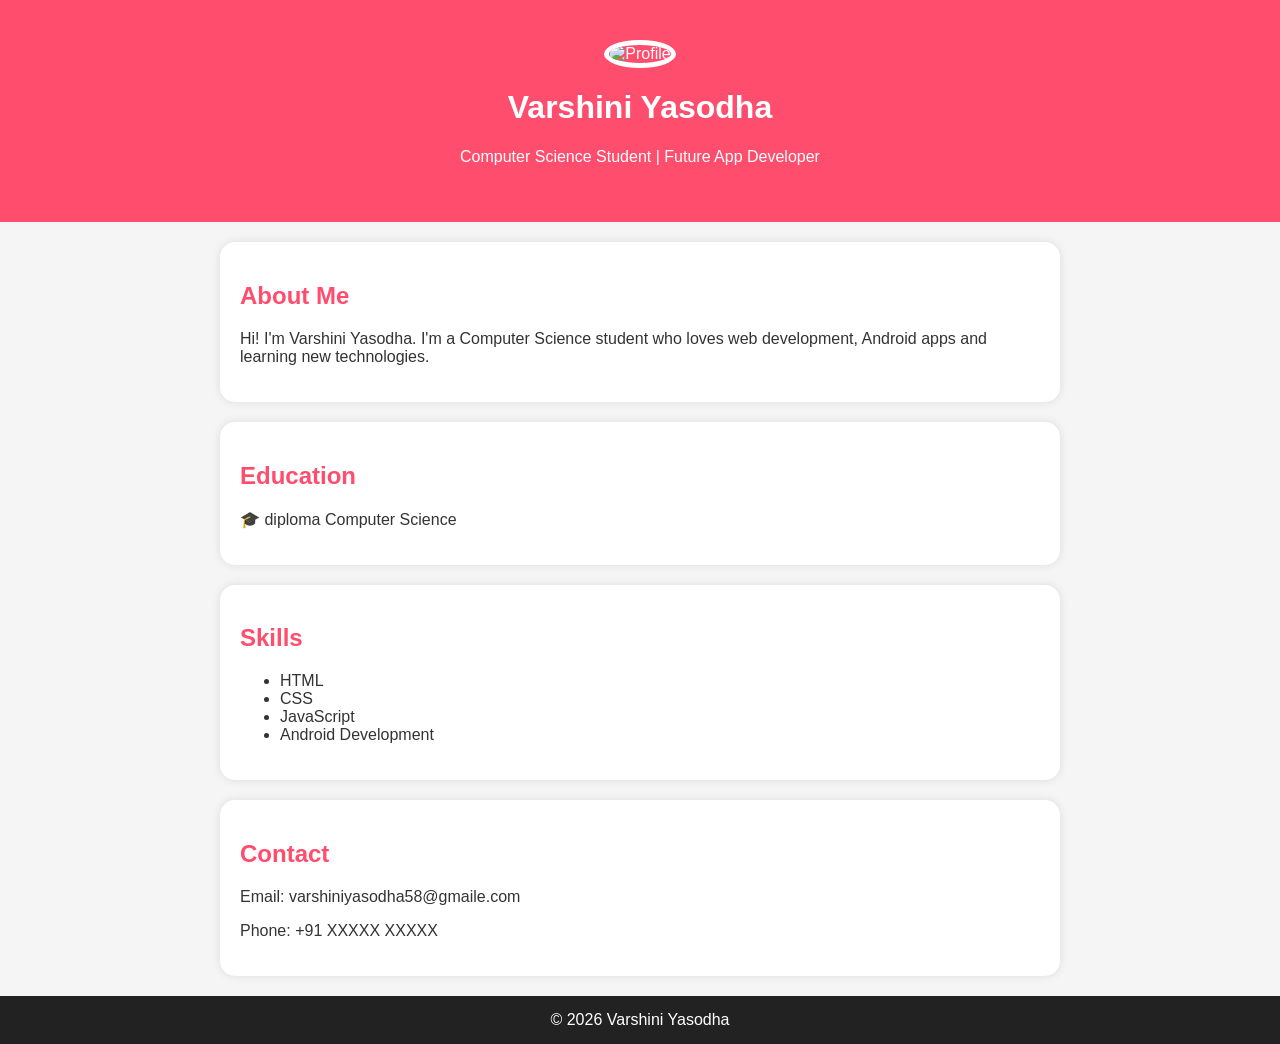
==== index.html @ 157925ca "Update contact email address in index.html" ====
<!DOCTYPE html>
<html lang="en">
<head>
<meta charset="UTF-8">
<meta name="viewport" content="width=device-width, initial-scale=1.0">
<title>Varshini Yasodha Portfolio</title>

<style>
body{
margin:0;
font-family:Arial,sans-serif;
background:#f5f5f5;
color:#333;
}

header{
background:#ff4d6d;
color:white;
text-align:center;
padding:40px 20px;
}

img{
width:150px;
height:150px;
border-radius:50%;
border:5px solid white;
object-fit:cover;
}

section{
max-width:800px;
margin:20px auto;
background:white;
padding:20px;
border-radius:15px;
box-shadow:0 0 10px rgba(0,0,0,0.1);
}

h2{
color:#ff4d6d;
}

footer{
text-align:center;
background:#222;
color:white;
padding:15px;
margin-top:20px;
}
</style>

</head>

<body>

<header>

<img src="profile.jpg.jpg" alt="Profile">

<h1>Varshini Yasodha</h1>

<p>Computer Science Student | Future App Developer</p>

</header>

<section>
<h2>About Me</h2>
<p>
Hi! I'm Varshini Yasodha.
I'm a Computer Science student who loves web development,
Android apps and learning new technologies.
</p>
</section>

<section>
<h2>Education</h2>

<p>🎓 diploma Computer Science</p>

</section>

<section>
<h2>Skills</h2>

<ul>
<li>HTML</li>
<li>CSS</li>
<li>JavaScript</li>
<li>Android Development</li>
</ul>

</section>

<section>
<h2>Contact</h2>

<p>Email: varshiniyasodha58@gmaile.com</p>

<p>Phone: +91 XXXXX XXXXX</p>

</section>

<footer>

© 2026 Varshini Yasodha

</footer>

</body>
</html>
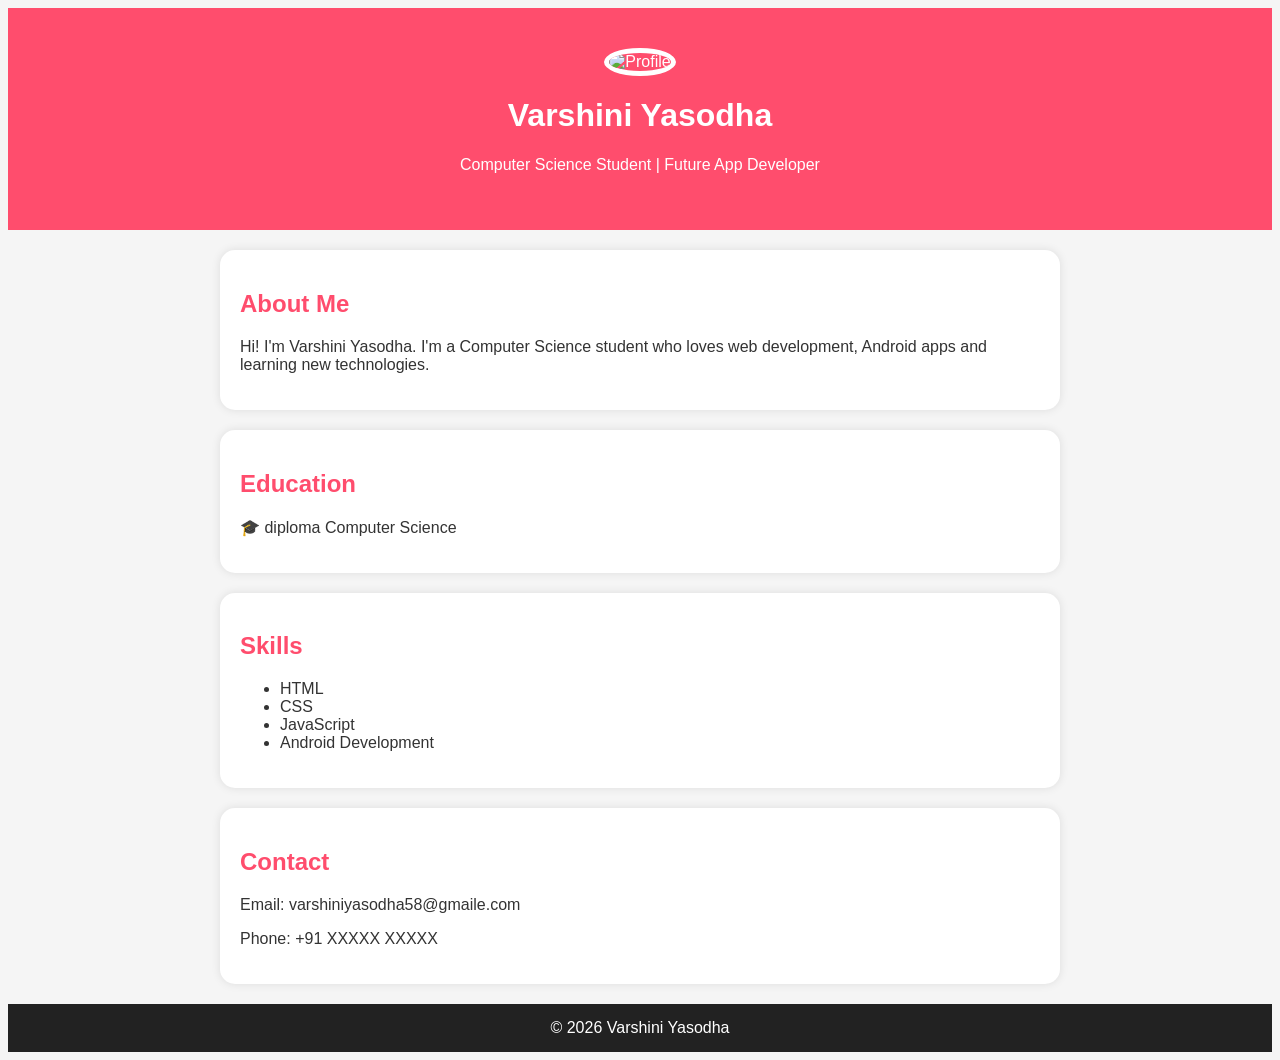
==== commit 2ed68790: "Add navigation menu to index.html Added navigation links for About, Education, Skills, and Contact s" ====
--- a/index.html
+++ b/index.html
@@ -7,6 +7,12 @@
 
 <style>
 body{
+  <nav>
+  <a href="#about">About</a>
+  <a href="#education">Education</a>
+  <a href="#skills">Skills</a>
+  <a href="#contact">Contact</a>
+</nav>
 margin:0;
 font-family:Arial,sans-serif;
 background:#f5f5f5;
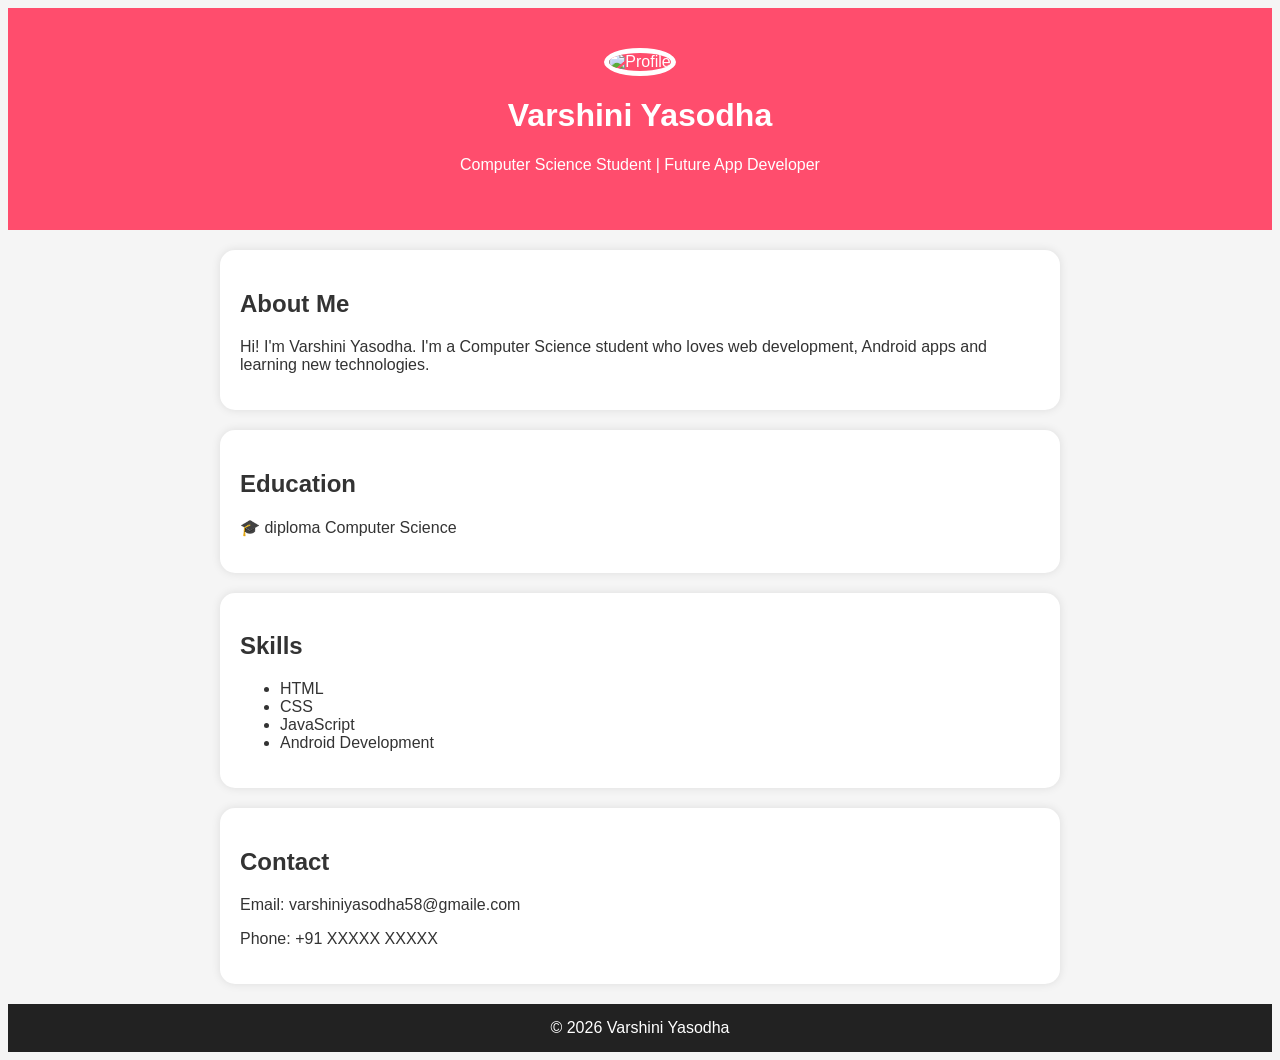
==== commit 4829a3a0: "Update index.html" ====
--- a/index.html
+++ b/index.html
@@ -42,7 +42,19 @@
 border-radius:15px;
 box-shadow:0 0 10px rgba(0,0,0,0.1);
 }
+<section id="projects">
+    <h2>Projects</h2>
 
+    <div class="card">
+        <h3>Calculator App</h3>
+        <p>A simple calculator created using HTML, CSS and JavaScript.</p>
+    </div>
+
+    <div class="card">
+        <h3>Personal Portfolio</h3>
+        <p>My personal portfolio website hosted using GitHub Pages.</p>
+    </div>
+</section>
 h2{
 color:#ff4d6d;
 }
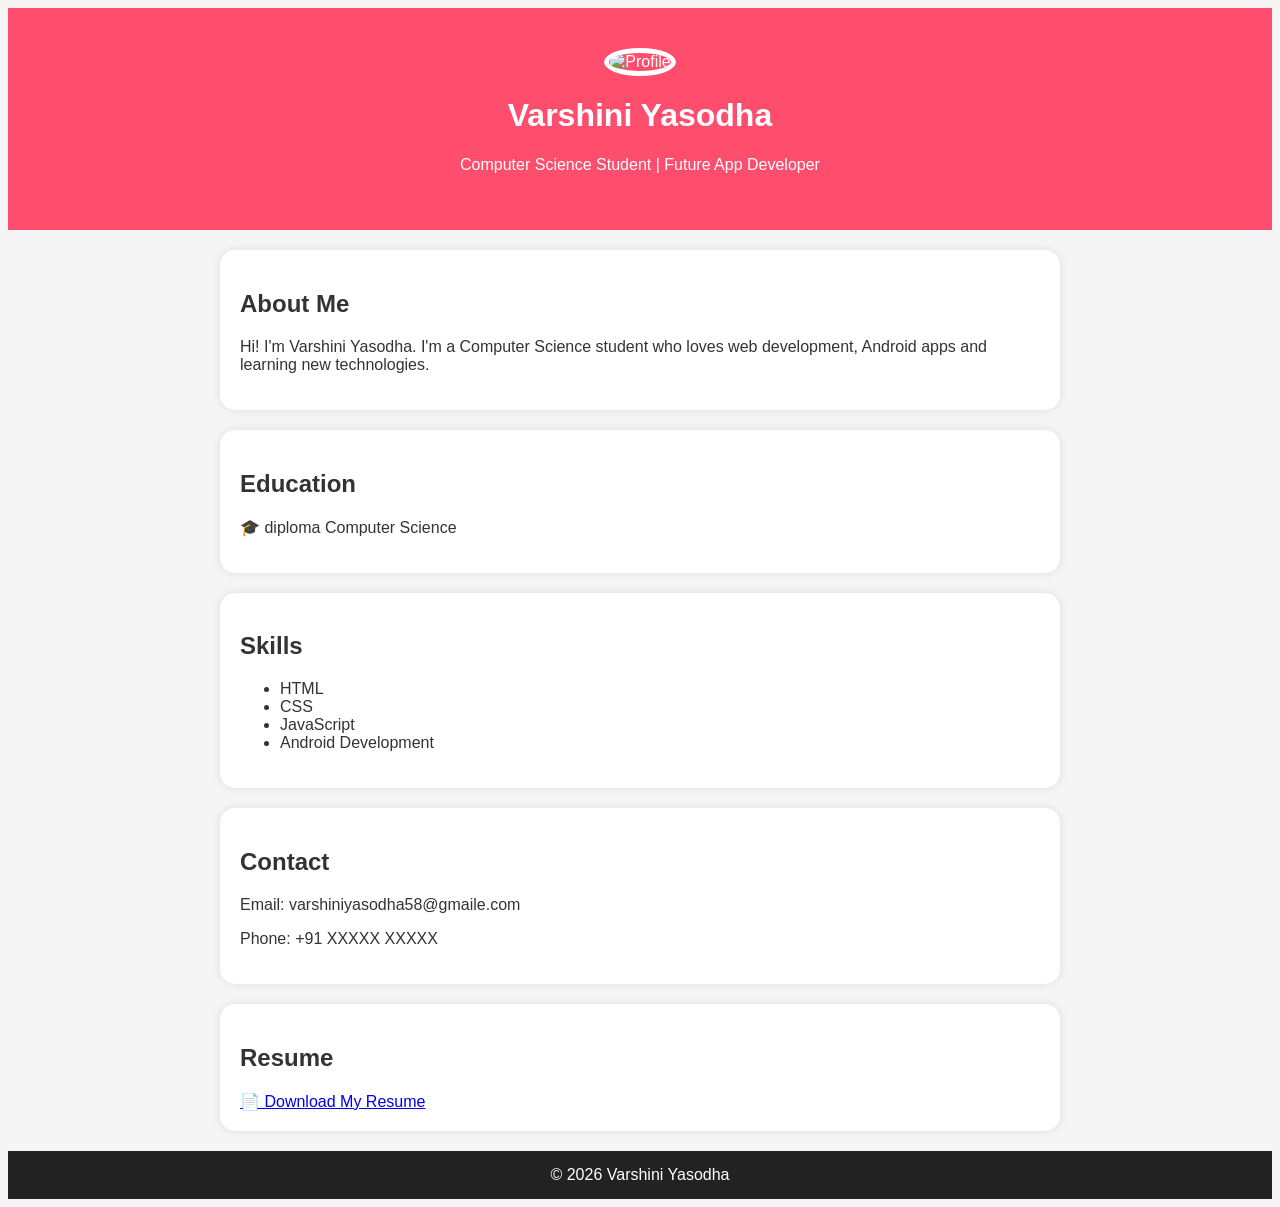
==== commit 1c9dda10: "Add resume section with download link" ====
--- a/index.html
+++ b/index.html
@@ -7,6 +7,20 @@
 
 <style>
 body{
+  <section id="contact">
+    <h2>Contact Me</h2>
+
+    <p>📧 Email: varshiniyasodha58@gmail.com</p>
+    <p>📱 Phone: +91 8270886450</p>
+    <p>📍 Koradacheri, Thiruvarur, Tamil Nadu</p>
+</section>
+
+<footer>
+    © 2026 Varshini Yasodha
+</footer>
+
+</body>
+</html>
   <nav>
   <a href="#about">About</a>
   <a href="#education">Education</a>
@@ -118,7 +132,13 @@
 <p>Phone: +91 XXXXX XXXXX</p>
 
 </section>
+<section id="resume">
+    <h2>Resume</h2>
 
+    <a href="resume.pdf" download class="btn">
+        📄 Download My Resume
+    </a>
+</section>
 <footer>
 
 © 2026 Varshini Yasodha
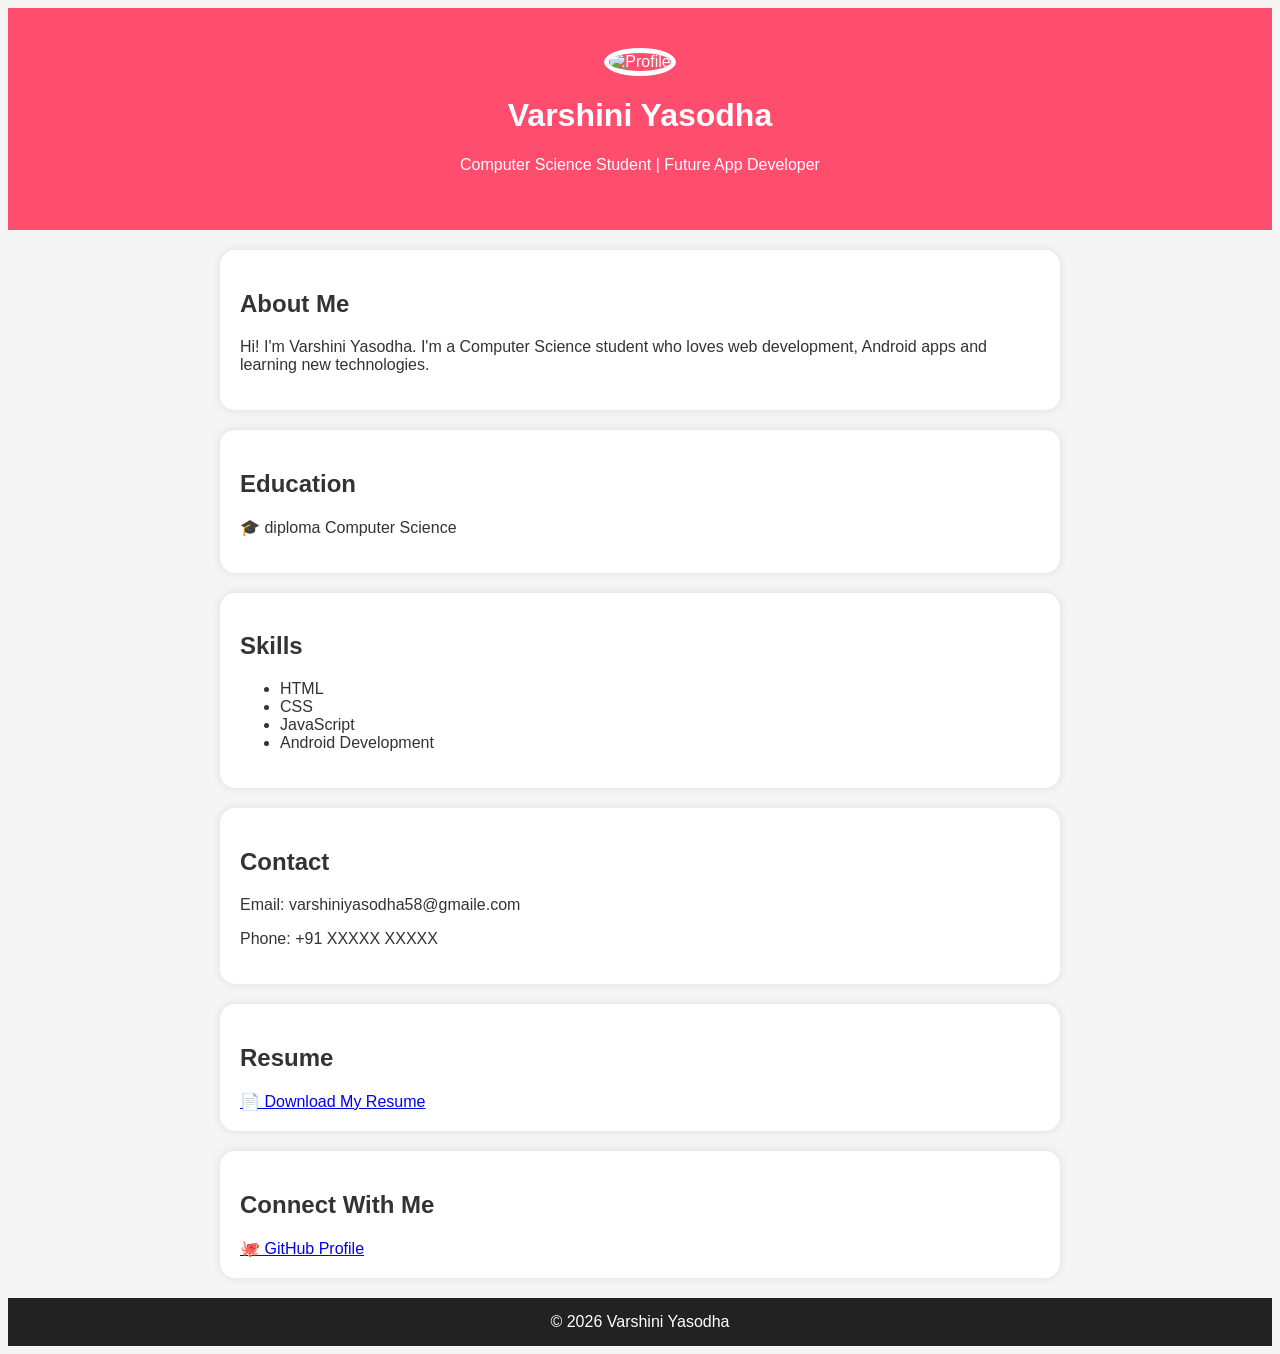
==== commit c716e7e4: "Add social section with GitHub profile link" ====
--- a/index.html
+++ b/index.html
@@ -139,6 +139,13 @@
         📄 Download My Resume
     </a>
 </section>
+  <section id="social">
+    <h2>Connect With Me</h2>
+
+    <a class="btn" href="https://github.com/varshinineeda" target="_blank">
+        🐙 GitHub Profile
+    </a>
+</section>
 <footer>
 
 © 2026 Varshini Yasodha
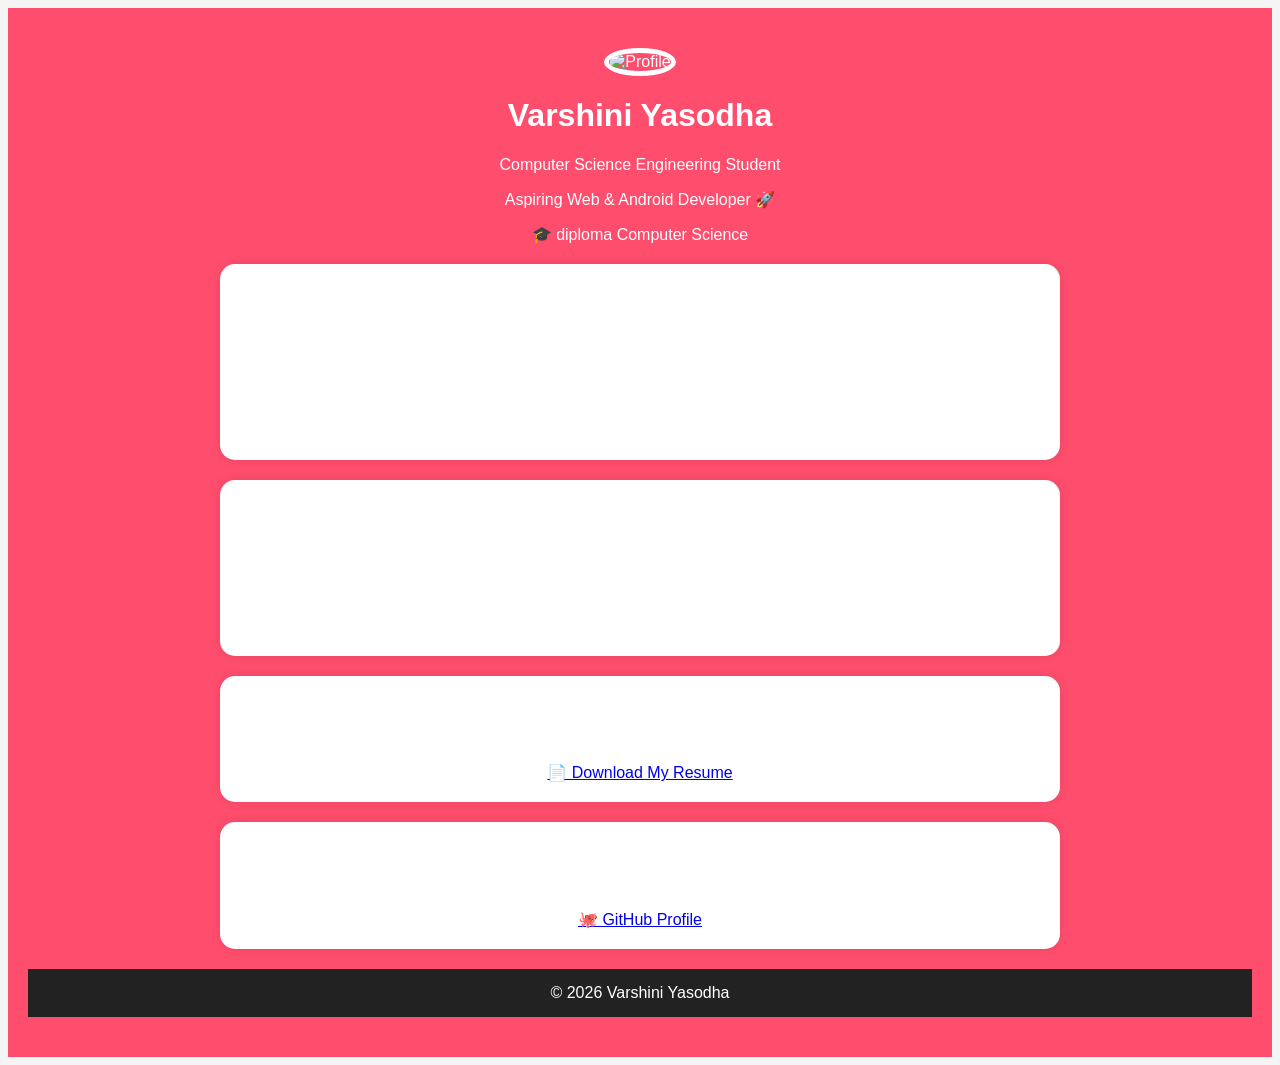
==== commit 252764ce: "Update index.html" ====
--- a/index.html
+++ b/index.html
@@ -91,23 +91,9 @@
 <img src="profile.jpg.jpg" alt="Profile">
 
 <h1>Varshini Yasodha</h1>
-
-<p>Computer Science Student | Future App Developer</p>
-
-</header>
-
-<section>
-<h2>About Me</h2>
-<p>
-Hi! I'm Varshini Yasodha.
-I'm a Computer Science student who loves web development,
-Android apps and learning new technologies.
-</p>
-</section>
-
-<section>
-<h2>Education</h2>
-
+<p>Computer Science Engineering Student</p>
+<p>Aspiring Web & Android Developer 🚀</p>
+  
 <p>🎓 diploma Computer Science</p>
 
 </section>
